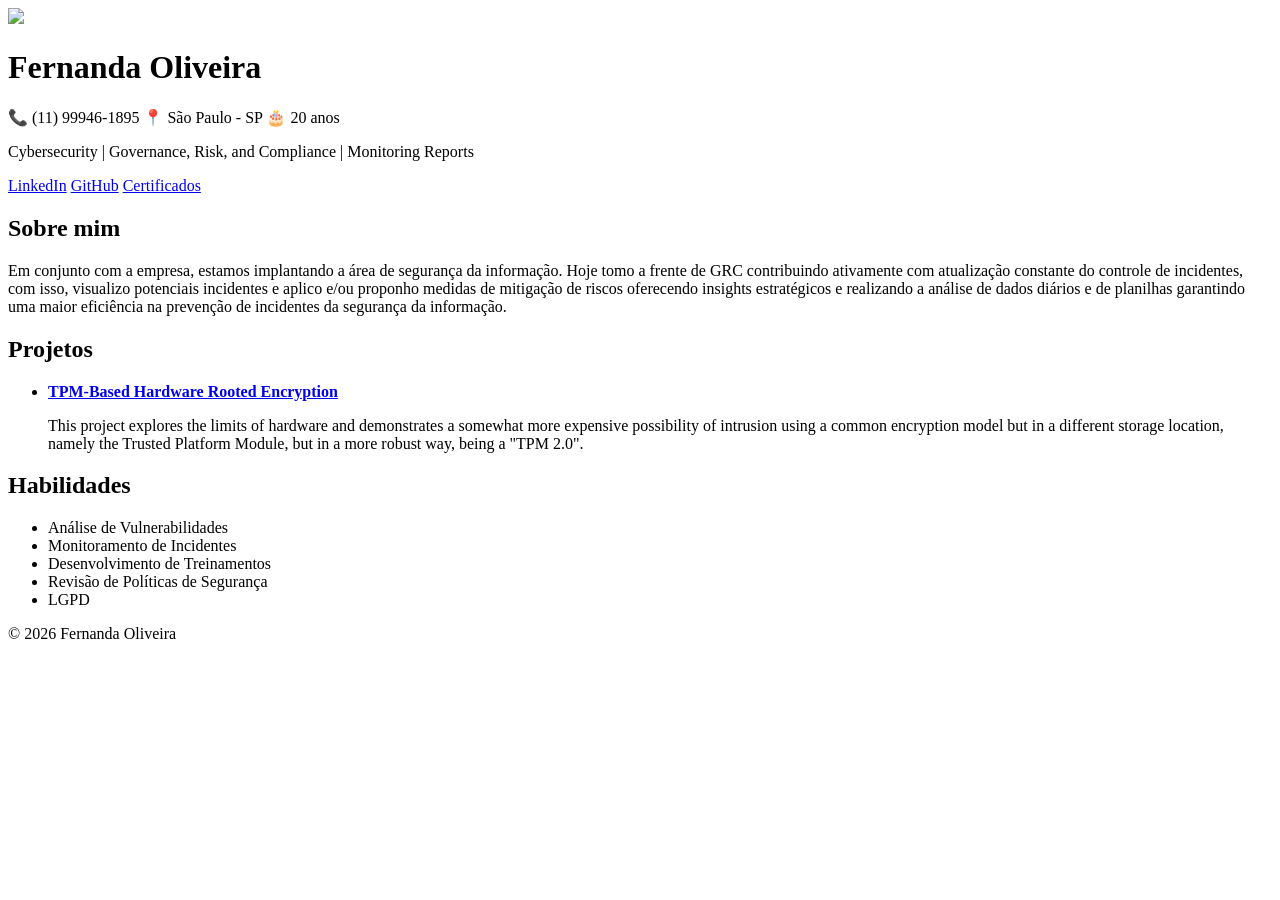
==== index.html @ 47ba965e "Add files via upload" ====
<!DOCTYPE html>
<html lang="pt-BR">

<head>

<meta charset="UTF-8">
<meta name="viewport" content="width=device-width, initial-scale=1.0">

<title>Fernanda Oliveira | Cybersecurity</title>

<link rel="stylesheet" href="style.css">

<link href="https://fonts.googleapis.com/css2?family=Orbitron:wght@400;600&display=swap" rel="stylesheet">

</head>

<body>

<div class="container">

<header>

<img src="foto.jpg" class="foto">

<h1>Fernanda Oliveira</h1>

<div class="info">

<span>📞 (11) 99946-1895</span>

<span>📍 São Paulo - SP</span>

<span>🎂 20 anos</span>

</div>

<p class="headline">
Cybersecurity | Governance, Risk, and Compliance | Monitoring Reports
</p>

<div class="links">

<a href="https://www.linkedin.com/in/fernanda-oliveira-876b41327" target="_blank">LinkedIn</a>

<a href="https://github.com/fernandagtr" target="_blank">GitHub</a>

<a href="certificados.html">Certificados</a>

</div>

</header>


<section>

<h2>Sobre mim</h2>

<p>
Em conjunto com a empresa, estamos implantando a área de segurança da informação. Hoje tomo a frente de GRC contribuindo ativamente com atualização constante do controle de incidentes, com isso, visualizo potenciais incidentes e aplico e/ou proponho medidas de mitigação de riscos oferecendo insights estratégicos e realizando a análise de dados diários e de planilhas garantindo uma maior eficiência na prevenção de incidentes da segurança da informação.

</p>

</section>


<section>

<h2>Projetos</h2>

<ul class="projects">

<li>
	<a href="https://github.com/fernandagtr/tpm-embedded-hsm-concept" target="_blank">
		<strong>TPM-Based Hardware Rooted Encryption</strong>
	</a>
	<p>This project explores the limits of hardware and demonstrates a somewhat more expensive possibility of intrusion using a common encryption model but in a different storage location, namely the Trusted Platform Module, but in a more robust way, being a "TPM 2.0".</p>
</li>

</ul>

<section>

<h2>Habilidades</h2>

<ul class="skills">

<li>Análise de Vulnerabilidades</li>
<li>Monitoramento de Incidentes</li>
<li>Desenvolvimento de Treinamentos</li>
<li>Revisão de Políticas de Segurança</li>
<li>LGPD</li>

</ul>

</section>

<footer>

<p>© 2026 Fernanda Oliveira</p>

</footer>

</div>

<script src="script.js"></script>

</body>

</html>
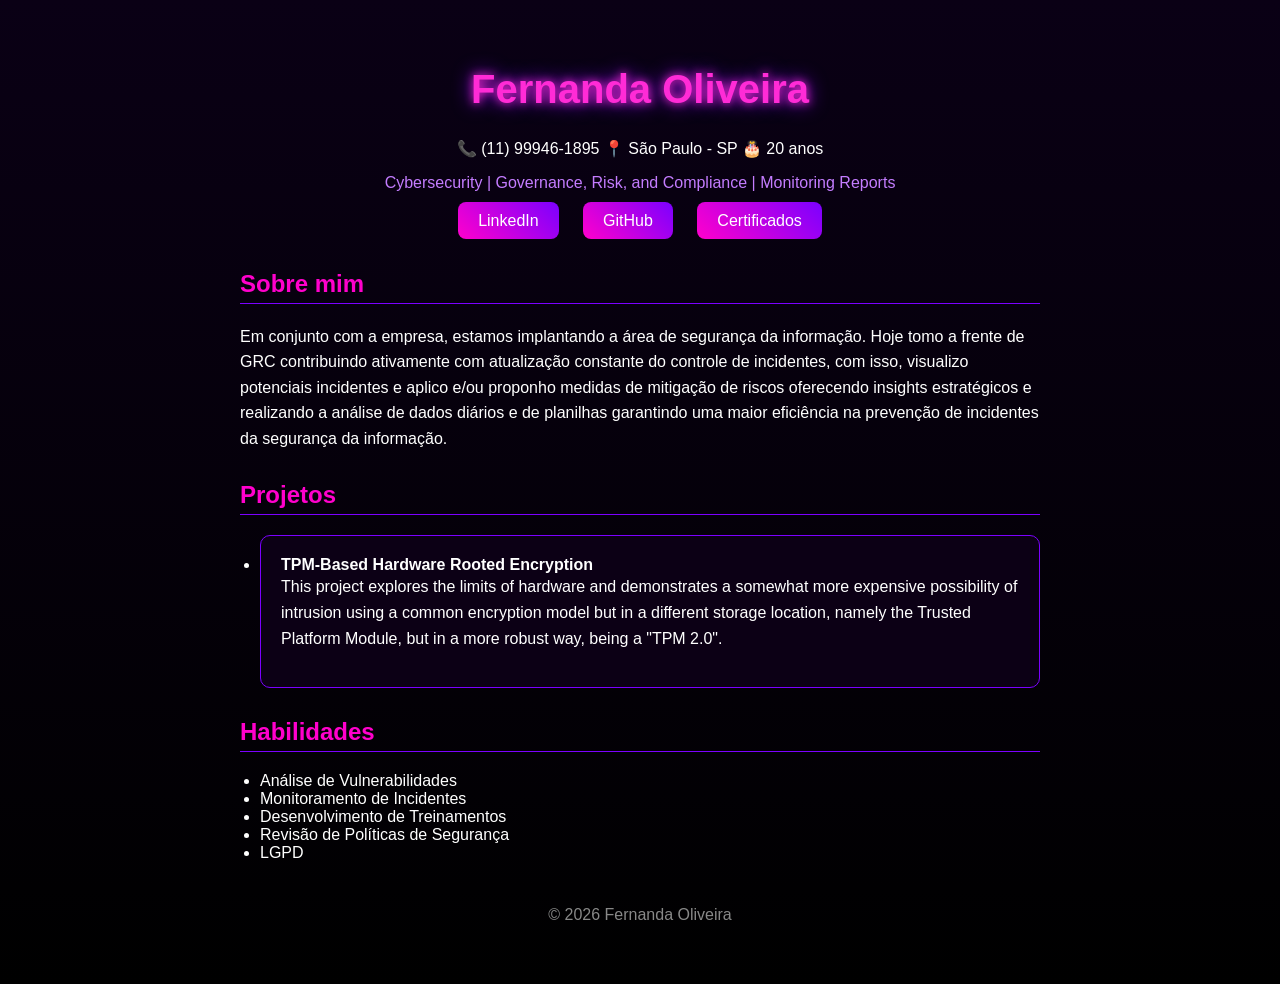
==== commit 8669c2cd: "Update index.html" ====
--- a/index.html
+++ b/index.html
@@ -19,8 +19,6 @@
 <div class="container">
 
 <header>
-
-<img src="foto.jpg" class="foto">
 
 <h1>Fernanda Oliveira</h1>
 
@@ -106,4 +104,5 @@
 
 </body>
 
-</html>+
+</html>
--- a/style.css
+++ b/style.css
@@ -0,0 +1,213 @@
+body{
+
+background: linear-gradient(180deg,#0a0015,#000);
+
+font-family:'Orbitron', sans-serif;
+
+color:white;
+
+margin:0;
+
+}
+
+.container{
+
+max-width:800px;
+
+margin:auto;
+
+padding:40px;
+
+}
+
+header{
+
+text-align:center;
+
+margin-bottom:40px;
+
+}
+
+.foto{
+
+width:150px;
+
+height:150px;
+
+border-radius:50%;
+
+border:3px solid #ff00cc;
+
+box-shadow:
+
+0 0 15px #ff00cc,
+
+0 0 30px #7b00ff;
+
+margin-bottom:15px;
+
+}
+
+h1{
+
+color:#ff2bd6;
+
+font-size:40px;
+
+text-shadow:
+
+0 0 10px #ff2bd6,
+
+0 0 20px #7b00ff;
+
+}
+
+.headline{
+
+color:#c47cff;
+
+margin-bottom:20px;
+
+}
+
+.links a{
+
+text-decoration:none;
+
+margin:10px;
+
+padding:10px 20px;
+
+border-radius:8px;
+
+background:linear-gradient(45deg,#ff00cc,#7b00ff);
+
+color:white;
+
+transition:0.3s;
+
+}
+
+.links a:hover{
+
+transform:scale(1.1);
+
+box-shadow:
+
+0 0 10px #ff00cc,
+
+0 0 20px #7b00ff;
+
+}
+
+section{
+
+margin-top:30px;
+
+}
+
+h2{
+
+color:#ff00cc;
+
+border-bottom:1px solid #7b00ff;
+
+padding-bottom:5px;
+
+}
+
+ul{
+
+padding-left:20px;
+
+}
+
+footer{
+
+text-align:center;
+
+margin-top:40px;
+
+color:#888;
+
+}
+.projects li{
+
+background:#0c0015;
+
+margin:15px 0;
+
+padding:20px;
+
+border-radius:10px;
+
+border:1px solid #7b00ff;
+
+transition:0.3s;
+
+}
+
+.projects a{
+
+text-decoration:none;
+
+color:white;
+
+display:block;
+
+}
+
+.projects li:hover{
+
+transform:scale(1.03);
+
+box-shadow:
+
+0 0 15px #ff00cc,
+
+0 0 30px #7b00ff;
+
+}
+
+.certificados li{
+
+margin:15px 0;
+
+padding:15px;
+
+background:#0c0015;
+
+border:1px solid #7b00ff;
+
+border-radius:8px;
+
+}
+
+.voltar{
+
+display:inline-block;
+
+margin-top:30px;
+
+padding:10px 20px;
+
+background:linear-gradient(45deg,#ff00cc,#7b00ff);
+
+color:white;
+
+text-decoration:none;
+
+border-radius:8px;
+
+}
+
+/* Espaçamento entre parágrafos nas seções */
+section p{
+	margin:0 0 1rem 0;
+	line-height:1.6;
+}
+
+/* Espaço extra entre parágrafos consecutivos */
+section p + p{
+	margin-top:1rem;
+}
